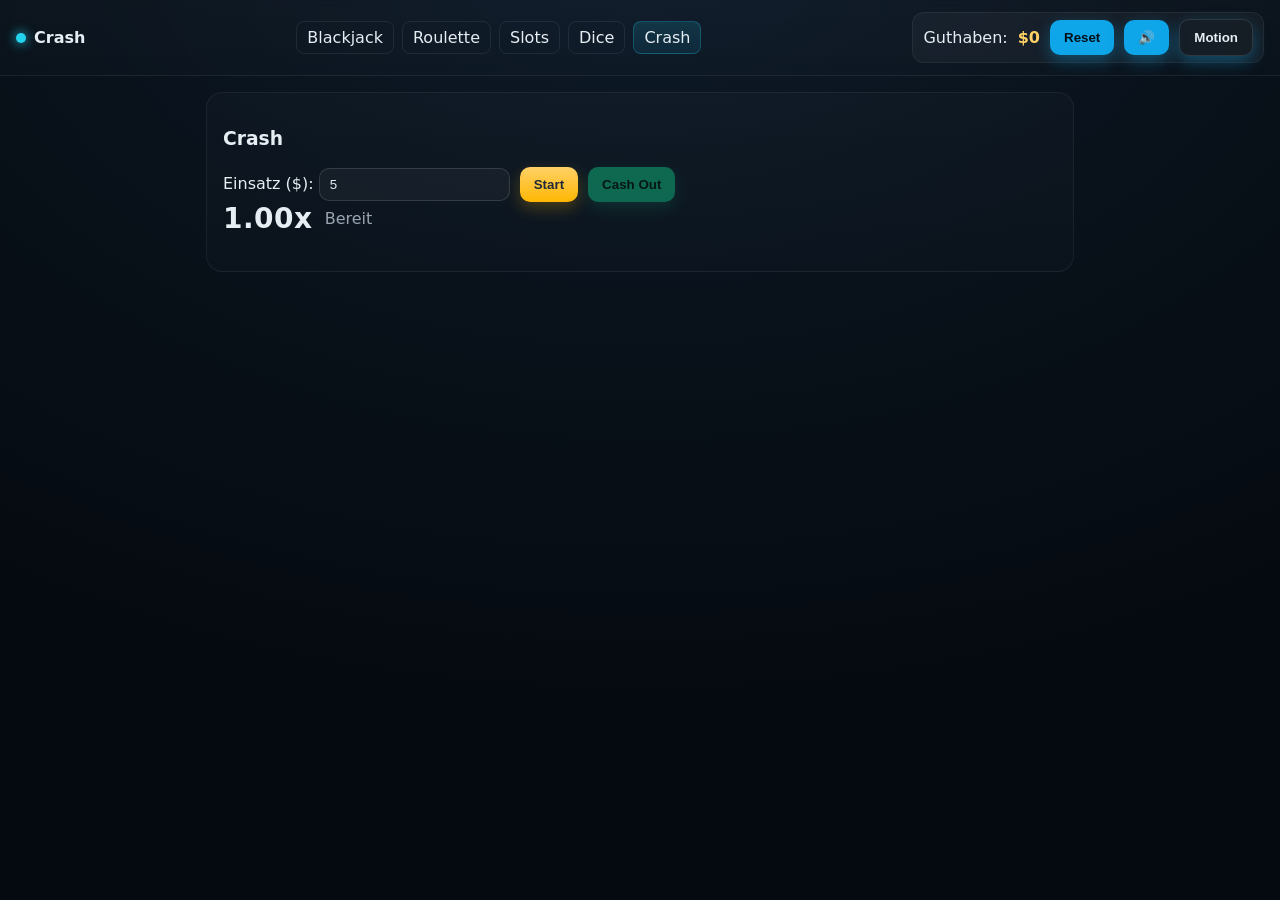
==== crash.html @ 4c7a9170 "Add Roulette and Slots game pages with functionality and styling - Created roulette.html with game l" ====
<!DOCTYPE html>
<html lang="de">
  <head>
    <meta charset="UTF-8" />
    <meta name="viewport" content="width=device-width, initial-scale=1.0" />
    <title>Crash</title>
    <style>
      :root { --bg:#0a0f12; --panel:#0e1520; --muted:#9aa4b2; --text:#e6edf3; --accent:#22d3ee; --accent-2:#0ea5e9; --danger:#ef4444; --ok:#10b981; --gold:#ffd166; }
      *{box-sizing:border-box}
      html, body { height: 100%; }
      body { margin:0; font-family: system-ui, -apple-system, Segoe UI, Roboto, Arial, sans-serif; background: radial-gradient(1200px 800px at 50% -10%, #0e1b2a, #081018 60%, #050a10 100%); color: var(--text); }
      body.reduce-motion * { animation: none !important; transition: none !important; }

      .topbar { display:flex; align-items:center; gap:12px; justify-content:space-between; padding:12px 16px; border-bottom:1px solid rgba(255,255,255,.06); background: linear-gradient(180deg, rgba(255,255,255,.02), rgba(255,255,255,.01)); position: sticky; top: 0; backdrop-filter: blur(6px); }
      .brand { font-weight:800; display:flex; align-items:center; gap:8px }
      .brand .dot{ width:10px; height:10px; border-radius:50%; background: var(--accent); box-shadow: 0 0 12px var(--accent) }
      .nav { display:flex; gap:8px; flex-wrap:wrap; align-items:center; }
      .nav a { color: var(--text); text-decoration:none; padding:6px 10px; border-radius:8px; border:1px solid rgba(255,255,255,.08); }
      .nav a:hover { background: rgba(255,255,255,.06); }
      .nav a.active { background: linear-gradient(180deg, rgba(34,211,238,.15), rgba(14,165,233,.1)); border-color: rgba(34,211,238,.25); }
      .balance { display:flex; align-items:center; gap:10px; background: rgba(255,255,255,0.04); border:1px solid rgba(255,255,255,0.06); padding:6px 10px; border-radius:12px; }
      .balance .amount { color: var(--gold); font-weight:800; }

      main { padding: 16px; display:grid; gap:16px; position: relative; max-width: 900px; margin: 0 auto; }
      .panel { background: linear-gradient(180deg, rgba(255,255,255,0.02), rgba(255,255,255,0.01)); border:1px solid rgba(255,255,255,0.06); border-radius: 16px; padding: 16px; }
      .controls { display:flex; gap: 10px; flex-wrap:wrap; align-items:center }
      .input { background: rgba(255,255,255,0.04); border:1px solid rgba(255,255,255,0.12); color: var(--text); padding:8px 10px; border-radius:10px }
      .btn { background: var(--accent-2); color:#001018; border: none; padding: 10px 14px; border-radius:10px; font-weight:700; cursor:pointer; box-shadow: 0 6px 16px rgba(14,165,233,.35) }
      .btn:hover { filter: brightness(1.06) }
      .btn:disabled { opacity:.5; cursor:not-allowed }
      .btn.gold { background: linear-gradient(180deg, #ffd166, #ffb703); color: #1f2937; box-shadow: 0 6px 16px rgba(255,183,3,.25) }
      .btn.ok { background: var(--ok); color: #00150d; box-shadow: 0 6px 16px rgba(16,185,129,.3) }
      .btn.ghost { background: transparent; border: 1px solid rgba(255,255,255,.12); color: var(--text); }
      .muted { color: var(--muted); }
      .msg { min-height:20px; font-weight:700 }
      .badge { padding:2px 8px; border-radius:999px; background: rgba(255,255,255,0.08); font-size:12px }

      .crash { display:flex; align-items:center; gap:12px; }
      .crash .mult { font-size: 28px; font-weight: 900; letter-spacing: .5px }
      .crash .live { color: var(--accent); }
      .crash .busted { color: var(--danger); }
      @keyframes pulse { 0%,100%{ transform: scale(1); } 50%{ transform: scale(1.06); } }
      .crash.live .mult { animation: pulse 800ms ease-in-out infinite; }

      /* balance flash */
      .amount.flash-up { animation: amtUp 750ms ease-out; }
      .amount.flash-down { animation: amtDown 750ms ease-out; }
      @keyframes amtUp { 0%{ color:#fff } 20%{ color:#10b981; transform: scale(1.08) } 100%{ color: var(--gold); transform: scale(1) } }
      @keyframes amtDown { 0%{ color:#fff } 20%{ color:#ef4444; transform: scale(0.96) } 100%{ color: var(--gold); transform: scale(1) } }

      #fx-canvas{ position:absolute; inset:0; pointer-events:none }
    </style>
  </head>
  <body>
    <header class="topbar">
      <div class="brand"><span class="dot"></span> <span>Crash</span></div>
      <nav class="nav">
        <a href="index.html">Blackjack</a>
        <a href="roulette.html">Roulette</a>
        <a href="slots.html">Slots</a>
        <a href="dice.html">Dice</a>
        <a href="crash.html" class="active">Crash</a>
      </nav>
      <div class="balance">
        <span>Guthaben:</span>
        <span class="amount" id="bankroll">$1,000</span>
        <button class="btn" id="reset-bank">Reset</button>
        <button class="btn" id="mute-toggle" aria-pressed="false" title="Ton an/aus">🔊</button>
        <button class="btn ghost" id="motion-toggle" title="Animationen reduzieren">Motion</button>
      </div>
    </header>
    <main>
      <section class="panel" id="game-crash">
        <h3>Crash</h3>
        <div class="controls">
          <label>Einsatz ($): <input type="number" id="cr-bet" class="input" value="5" min="1" step="1"/></label>
          <button class="btn gold" id="cr-start">Start</button>
          <button class="btn ok" id="cr-cash" disabled>Cash Out</button>
        </div>
        <div class="crash">
          <div class="mult" id="cr-mult">1.00x</div>
          <div class="muted" id="cr-status">Bereit</div>
        </div>
        <div class="msg" id="cr-msg"></div>
      </section>
      <canvas id="fx-canvas"></canvas>
    </main>
    <script>
      'use strict';
      const $=(s)=>document.querySelector(s); const $$=(s)=>Array.from(document.querySelectorAll(s)); const fmt=(n)=>`$${Number(n).toLocaleString()}`;
      const BANK_KEY='casino_bankroll_v1'; const START_BANK=1000; let bankroll=loadBank(); const bankrollEl=$('#bankroll');
      function loadBank(){ try{ const n=Number(localStorage.getItem(BANK_KEY)); if(Number.isFinite(n)&&n>=0) return Math.floor(n);}catch{} return START_BANK; }
      function saveBank(){ try{ localStorage.setItem(BANK_KEY, String(bankroll)); }catch{} }
      function credit(delta){ bankroll=Math.max(0, bankroll+delta); bankrollEl.textContent=fmt(bankroll); bankrollEl.classList.remove('flash-up','flash-down'); void bankrollEl.offsetWidth; bankrollEl.classList.add(delta>=0?'flash-up':'flash-down'); saveBank(); }
      credit(0);
      $('#reset-bank').addEventListener('click', ()=>{ bankroll=START_BANK; credit(0); Sound.play('click'); });
      $('#motion-toggle').addEventListener('click', ()=>{ document.body.classList.toggle('reduce-motion'); });

      const MUTE_KEY='casino_mute_v1'; const MuteBtn=$('#mute-toggle');
      const Sound=(()=>{ let ctx=null; let muted=(function(){ try{ return localStorage.getItem(MUTE_KEY)==='1'; }catch{} return false; })(); function saveMute(){ try{ localStorage.setItem(MUTE_KEY, muted?'1':'0'); }catch{} } function ensure(){ if(!ctx){ const AC=window.AudioContext||window.webkitAudioContext; try{ ctx=new AC(); }catch{} } } function envGain(g){ const gain=ctx.createGain(); gain.gain.value=g; gain.connect(ctx.destination); return gain; } function tone(f=440,d=0.12,t='sine',v=0.05){ if(muted||!ctx) return; const o=ctx.createOscillator(); const g=envGain(v); o.type=t; o.frequency.value=f; o.connect(g); const tt=ctx.currentTime; o.start(tt); o.stop(tt+d); } function click(){ tone(660,0.06,'square',0.03) } function win(){ tone(880,0.1,'sine',0.06); setTimeout(()=>tone(1320,0.12,'sine',0.06),90)} function lose(){ tone(220,0.18,'sawtooth',0.05) } function cash(){ tone(740,0.08,'square',0.05); setTimeout(()=>tone(990,0.1,'square',0.05),80); } function update(){ MuteBtn.setAttribute('aria-pressed', muted?'true':'false'); MuteBtn.textContent = muted?'🔇':'🔊'; } update(); return { toggle(){ ensure(); muted=!muted; saveMute(); update(); }, play(n){ ensure(); if(muted) return; if(n==='click') click(); else if(n==='win') win(); else if(n==='lose') lose(); else if(n==='cash') cash(); } }; })();
      MuteBtn.addEventListener('click', ()=>Sound.toggle());

      const fxCanvas=$('#fx-canvas');
      const FX=(()=>{ const ctx=fxCanvas.getContext('2d'); let ps=[]; let running=false; let raf=0; function resize(){ const r=fxCanvas.getBoundingClientRect(); fxCanvas.width=Math.floor(r.width*devicePixelRatio); fxCanvas.height=Math.floor(r.height*devicePixelRatio);} window.addEventListener('resize',resize); resize(); function randColor(){ const cs=['#22d3ee','#0ea5e9','#10b981','#f59e0b','#ef4444','#eab308','#a78bfa','#f472b6']; return cs[Math.floor(Math.random()*cs.length)]; } function spawn(n=120){ const w=fxCanvas.width,h=fxCanvas.height; for(let i=0;i<n;i++){ ps.push({ x:w/2+(Math.random()*w/3-w/6), y:-20*devicePixelRatio, vx:(Math.random()-0.5)*3*devicePixelRatio, vy:(2+Math.random()*2)*devicePixelRatio, g:0.08*devicePixelRatio, s:(2+Math.random()*3)*devicePixelRatio, c:randColor(), a:1, rot:Math.random()*Math.PI, vr:(Math.random()-0.5)*0.2 }); } } function step(){ if(!running) return; const w=fxCanvas.width,h=fxCanvas.height; ctx.clearRect(0,0,w,h); ps.forEach(p=>{ p.vy+=p.g; p.x+=p.vx; p.y+=p.vy; p.rot+=p.vr; p.a=Math.max(0,p.a-0.005); ctx.save(); ctx.globalAlpha=p.a; ctx.translate(p.x,p.y); ctx.rotate(p.rot); ctx.fillStyle=p.c; ctx.fillRect(-p.s,-p.s/2,p.s*2,p.s); ctx.restore(); }); ps=ps.filter(p=>p.y<h+40&&p.a>0.01); if(ps.length===0){ running=false; cancelAnimationFrame(raf); return; } raf=requestAnimationFrame(step);} function burst(intensity=1){ resize(); spawn(Math.floor(120*intensity)); if(!running){ running=true; step(); } } return { burst }; })();

      // Crash logic
      const betIn=$('#cr-bet'); const startBtn=$('#cr-start'); const cashBtn=$('#cr-cash'); const multEl=$('#cr-mult'); const statusEl=$('#cr-status'); const msg=$('#cr-msg');
      let timer=null; let mult=1.0; let target=0; let active=false; let cashed=false; let bet=0;
      function randomCrash(){ const r=Math.random(); return Math.max(1.01, Math.pow(1/(1-r), 0.35)); }
      function reset(){ if(timer){ clearInterval(timer); timer=null; } mult=1.0; target=0; active=false; cashed=false; startBtn.disabled=false; cashBtn.disabled=true; multEl.textContent='1.00x'; statusEl.textContent='Bereit'; statusEl.className='muted'; }
      reset();
      startBtn.addEventListener('click', ()=>{
        bet = Math.max(1, Math.floor(Number(betIn.value)||0)); if(bet>bankroll){ msg.textContent='Zu wenig Guthaben.'; return; }
        credit(-bet); Sound.play('click'); target=randomCrash(); active=true; cashed=false; startBtn.disabled=true; cashBtn.disabled=false; msg.textContent=''; statusEl.textContent='LIVE'; statusEl.className='crash live';
        timer=setInterval(()=>{
          mult = +(mult*1.02).toFixed(2); multEl.textContent=mult.toFixed(2)+'x';
          if(mult>=target){ clearInterval(timer); timer=null; active=false; cashBtn.disabled=true; statusEl.textContent='BUST'; statusEl.className='crash busted'; if(!cashed){ msg.textContent='Bust – Verlust.'; Sound.play('lose'); } }
        }, 120);
      });
      cashBtn.addEventListener('click', ()=>{ if(!active||cashed) return; cashed=true; const payout=Math.floor(bet*mult); credit(payout); msg.textContent='Cash Out '+fmt(payout-bet)+' ('+mult.toFixed(2)+'x)'; Sound.play('cash'); if(mult>=5 || (payout-bet)>=100) FX.burst(1.1); reset(); });
    </script>
  </body>
</html>
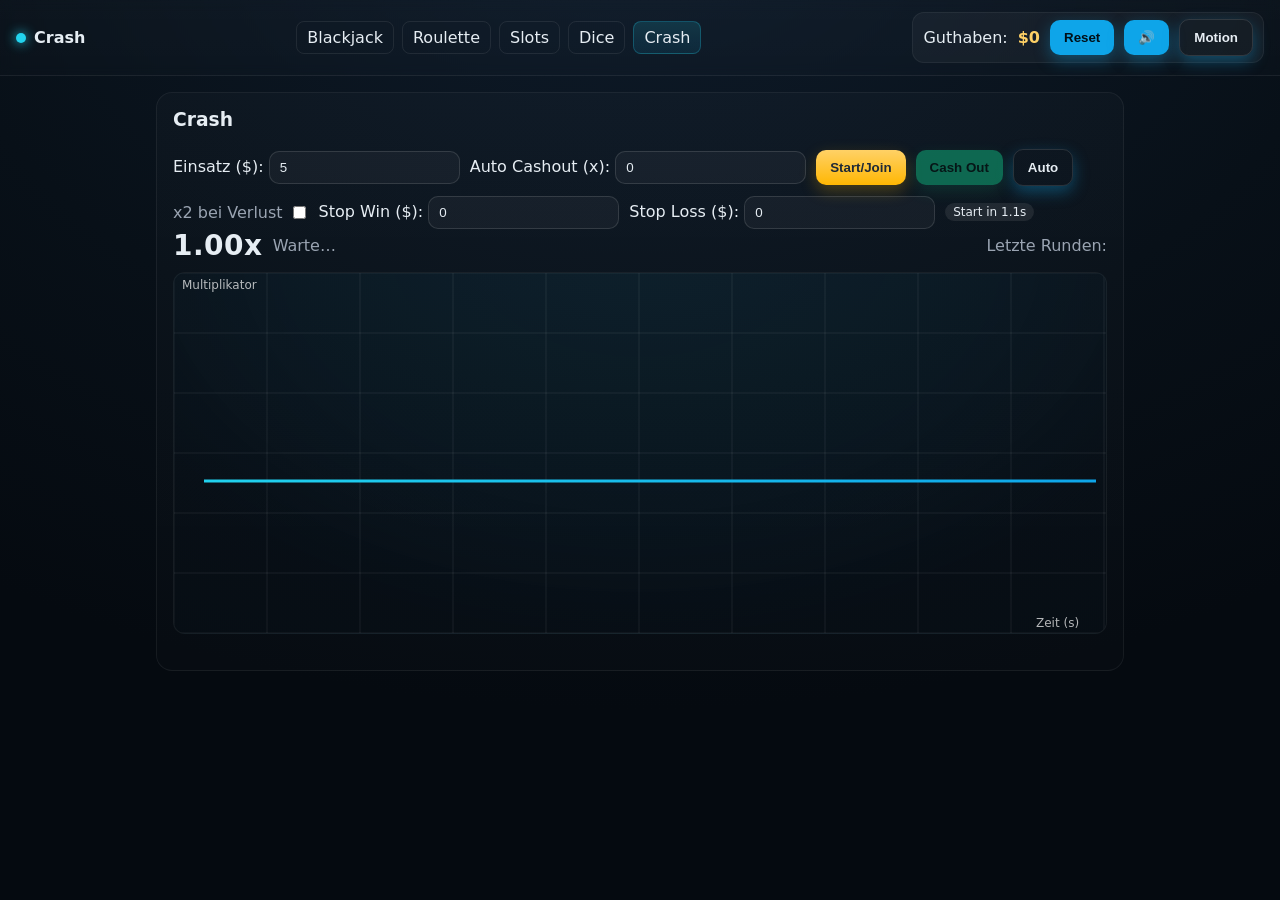
==== commit f6f554e5: "Refactor bankroll management across multiple game files to unify localStorage handling and improve s" ====
--- a/crash.html
+++ b/crash.html
@@ -21,7 +21,7 @@
       .balance { display:flex; align-items:center; gap:10px; background: rgba(255,255,255,0.04); border:1px solid rgba(255,255,255,0.06); padding:6px 10px; border-radius:12px; }
       .balance .amount { color: var(--gold); font-weight:800; }
 
-      main { padding: 16px; display:grid; gap:16px; position: relative; max-width: 900px; margin: 0 auto; }
+  main { padding: 16px; display:grid; gap:16px; position: relative; max-width: 1000px; margin: 0 auto; }
       .panel { background: linear-gradient(180deg, rgba(255,255,255,0.02), rgba(255,255,255,0.01)); border:1px solid rgba(255,255,255,0.06); border-radius: 16px; padding: 16px; }
       .controls { display:flex; gap: 10px; flex-wrap:wrap; align-items:center }
       .input { background: rgba(255,255,255,0.04); border:1px solid rgba(255,255,255,0.12); color: var(--text); padding:8px 10px; border-radius:10px }
@@ -35,7 +35,7 @@
       .msg { min-height:20px; font-weight:700 }
       .badge { padding:2px 8px; border-radius:999px; background: rgba(255,255,255,0.08); font-size:12px }
 
-      .crash { display:flex; align-items:center; gap:12px; }
+  .crash { display:flex; align-items:center; gap:12px; justify-content:space-between; }
       .crash .mult { font-size: 28px; font-weight: 900; letter-spacing: .5px }
       .crash .live { color: var(--accent); }
       .crash .busted { color: var(--danger); }
@@ -48,7 +48,14 @@
       @keyframes amtUp { 0%{ color:#fff } 20%{ color:#10b981; transform: scale(1.08) } 100%{ color: var(--gold); transform: scale(1) } }
       @keyframes amtDown { 0%{ color:#fff } 20%{ color:#ef4444; transform: scale(0.96) } 100%{ color: var(--gold); transform: scale(1) } }
 
-      #fx-canvas{ position:absolute; inset:0; pointer-events:none }
+  .chart-wrap { position: relative; border:1px solid rgba(255,255,255,.06); border-radius:12px; overflow:hidden; background: radial-gradient(600px 400px at 50% -10%, rgba(34,211,238,.06), rgba(14,165,233,.04) 60%, rgba(8,16,24,.45)); }
+  #cr-chart{ width:100%; height:360px; display:block; }
+  .last-results { display:flex; gap:6px; flex-wrap:wrap; margin-top:10px }
+  .pill { padding:4px 8px; border-radius:999px; font-weight:700; font-size:12px; border:1px solid rgba(255,255,255,.12) }
+  .pill.g { background: rgba(16,185,129,.12); color:#34d399; border-color: rgba(16,185,129,.35) }
+  .pill.y { background: rgba(245,158,11,.12); color:#f59e0b; border-color: rgba(245,158,11,.35) }
+  .pill.r { background: rgba(239,68,68,.12); color:#ef4444; border-color: rgba(239,68,68,.35) }
+  #fx-canvas{ position:absolute; inset:0; pointer-events:none; z-index: 3 }
     </style>
   </head>
   <body>
@@ -71,16 +78,27 @@
     </header>
     <main>
       <section class="panel" id="game-crash">
-        <h3>Crash</h3>
+        <h3 style="margin-top:0">Crash</h3>
         <div class="controls">
           <label>Einsatz ($): <input type="number" id="cr-bet" class="input" value="5" min="1" step="1"/></label>
-          <button class="btn gold" id="cr-start">Start</button>
+          <label>Auto Cashout (x): <input type="number" id="cr-auto" class="input" value="0" min="0" step="0.01"/></label>
+          <button class="btn gold" id="cr-start">Start/Join</button>
           <button class="btn ok" id="cr-cash" disabled>Cash Out</button>
+          <button class="btn ghost" id="cr-auto-toggle" aria-pressed="false">Auto</button>
+          <label class="muted" style="display:flex; align-items:center; gap:6px">x2 bei Verlust <input type="checkbox" id="cr-marti"/></label>
+          <label>Stop Win ($): <input type="number" id="cr-stop-win" class="input" value="0" min="0" step="1"/></label>
+          <label>Stop Loss ($): <input type="number" id="cr-stop-loss" class="input" value="0" min="0" step="1"/></label>
+          <span class="badge" id="cr-count">Warte…</span>
         </div>
         <div class="crash">
-          <div class="mult" id="cr-mult">1.00x</div>
-          <div class="muted" id="cr-status">Bereit</div>
+          <div style="display:flex; align-items:center; gap:10px">
+            <div class="mult" id="cr-mult">1.00x</div>
+            <div class="muted" id="cr-status">Bereit</div>
+          </div>
+          <div class="muted">Letzte Runden:</div>
         </div>
+        <div class="last-results" id="cr-last"></div>
+        <div class="chart-wrap"><canvas id="cr-chart"></canvas></div>
         <div class="msg" id="cr-msg"></div>
       </section>
       <canvas id="fx-canvas"></canvas>
@@ -88,10 +106,15 @@
     <script>
       'use strict';
       const $=(s)=>document.querySelector(s); const $$=(s)=>Array.from(document.querySelectorAll(s)); const fmt=(n)=>`$${Number(n).toLocaleString()}`;
-      const BANK_KEY='casino_bankroll_v1'; const START_BANK=1000; let bankroll=loadBank(); const bankrollEl=$('#bankroll');
-      function loadBank(){ try{ const n=Number(localStorage.getItem(BANK_KEY)); if(Number.isFinite(n)&&n>=0) return Math.floor(n);}catch{} return START_BANK; }
-      function saveBank(){ try{ localStorage.setItem(BANK_KEY, String(bankroll)); }catch{} }
-      function credit(delta){ bankroll=Math.max(0, bankroll+delta); bankrollEl.textContent=fmt(bankroll); bankrollEl.classList.remove('flash-up','flash-down'); void bankrollEl.offsetWidth; bankrollEl.classList.add(delta>=0?'flash-up':'flash-down'); saveBank(); }
+  const BANK_KEY='casino_bankroll_v1'; const START_BANK=1000; let bankroll=loadBank(); const bankrollEl=$('#bankroll');
+  const BUS = ('BroadcastChannel' in window) ? new BroadcastChannel('casino_bankroll_bus') : null;
+  function loadBank(){ try{ const n=Number(localStorage.getItem(BANK_KEY)); if(Number.isFinite(n)&&n>=0) return Math.floor(n);}catch{} return START_BANK; }
+  function saveBank(){ try{ localStorage.setItem(BANK_KEY, String(bankroll)); }catch{} }
+  function updateBankEl(){ bankrollEl.textContent=fmt(bankroll); }
+  function broadcastBank(){ try{ BUS && BUS.postMessage({t:'bank', v:bankroll}); }catch{} }
+  function credit(delta){ bankroll=Math.max(0, bankroll+delta); updateBankEl(); bankrollEl.classList.remove('flash-up','flash-down'); void bankrollEl.offsetWidth; bankrollEl.classList.add(delta>=0?'flash-up':'flash-down'); saveBank(); broadcastBank(); }
+  window.addEventListener('storage', (e)=>{ if(e.key===BANK_KEY){ const n=Number(e.newValue||''); if(Number.isFinite(n)){ bankroll = Math.max(0, Math.floor(n)); updateBankEl(); } } });
+  if(BUS){ BUS.addEventListener('message', (ev)=>{ const d=ev.data; if(d && d.t==='bank'){ const n=Number(d.v); if(Number.isFinite(n) && n!==bankroll){ bankroll = Math.max(0, Math.floor(n)); updateBankEl(); } } }); }
       credit(0);
       $('#reset-bank').addEventListener('click', ()=>{ bankroll=START_BANK; credit(0); Sound.play('click'); });
       $('#motion-toggle').addEventListener('click', ()=>{ document.body.classList.toggle('reduce-motion'); });
@@ -100,24 +123,169 @@
       const Sound=(()=>{ let ctx=null; let muted=(function(){ try{ return localStorage.getItem(MUTE_KEY)==='1'; }catch{} return false; })(); function saveMute(){ try{ localStorage.setItem(MUTE_KEY, muted?'1':'0'); }catch{} } function ensure(){ if(!ctx){ const AC=window.AudioContext||window.webkitAudioContext; try{ ctx=new AC(); }catch{} } } function envGain(g){ const gain=ctx.createGain(); gain.gain.value=g; gain.connect(ctx.destination); return gain; } function tone(f=440,d=0.12,t='sine',v=0.05){ if(muted||!ctx) return; const o=ctx.createOscillator(); const g=envGain(v); o.type=t; o.frequency.value=f; o.connect(g); const tt=ctx.currentTime; o.start(tt); o.stop(tt+d); } function click(){ tone(660,0.06,'square',0.03) } function win(){ tone(880,0.1,'sine',0.06); setTimeout(()=>tone(1320,0.12,'sine',0.06),90)} function lose(){ tone(220,0.18,'sawtooth',0.05) } function cash(){ tone(740,0.08,'square',0.05); setTimeout(()=>tone(990,0.1,'square',0.05),80); } function update(){ MuteBtn.setAttribute('aria-pressed', muted?'true':'false'); MuteBtn.textContent = muted?'🔇':'🔊'; } update(); return { toggle(){ ensure(); muted=!muted; saveMute(); update(); }, play(n){ ensure(); if(muted) return; if(n==='click') click(); else if(n==='win') win(); else if(n==='lose') lose(); else if(n==='cash') cash(); } }; })();
       MuteBtn.addEventListener('click', ()=>Sound.toggle());
 
-      const fxCanvas=$('#fx-canvas');
-      const FX=(()=>{ const ctx=fxCanvas.getContext('2d'); let ps=[]; let running=false; let raf=0; function resize(){ const r=fxCanvas.getBoundingClientRect(); fxCanvas.width=Math.floor(r.width*devicePixelRatio); fxCanvas.height=Math.floor(r.height*devicePixelRatio);} window.addEventListener('resize',resize); resize(); function randColor(){ const cs=['#22d3ee','#0ea5e9','#10b981','#f59e0b','#ef4444','#eab308','#a78bfa','#f472b6']; return cs[Math.floor(Math.random()*cs.length)]; } function spawn(n=120){ const w=fxCanvas.width,h=fxCanvas.height; for(let i=0;i<n;i++){ ps.push({ x:w/2+(Math.random()*w/3-w/6), y:-20*devicePixelRatio, vx:(Math.random()-0.5)*3*devicePixelRatio, vy:(2+Math.random()*2)*devicePixelRatio, g:0.08*devicePixelRatio, s:(2+Math.random()*3)*devicePixelRatio, c:randColor(), a:1, rot:Math.random()*Math.PI, vr:(Math.random()-0.5)*0.2 }); } } function step(){ if(!running) return; const w=fxCanvas.width,h=fxCanvas.height; ctx.clearRect(0,0,w,h); ps.forEach(p=>{ p.vy+=p.g; p.x+=p.vx; p.y+=p.vy; p.rot+=p.vr; p.a=Math.max(0,p.a-0.005); ctx.save(); ctx.globalAlpha=p.a; ctx.translate(p.x,p.y); ctx.rotate(p.rot); ctx.fillStyle=p.c; ctx.fillRect(-p.s,-p.s/2,p.s*2,p.s); ctx.restore(); }); ps=ps.filter(p=>p.y<h+40&&p.a>0.01); if(ps.length===0){ running=false; cancelAnimationFrame(raf); return; } raf=requestAnimationFrame(step);} function burst(intensity=1){ resize(); spawn(Math.floor(120*intensity)); if(!running){ running=true; step(); } } return { burst }; })();
-
-      // Crash logic
-      const betIn=$('#cr-bet'); const startBtn=$('#cr-start'); const cashBtn=$('#cr-cash'); const multEl=$('#cr-mult'); const statusEl=$('#cr-status'); const msg=$('#cr-msg');
-      let timer=null; let mult=1.0; let target=0; let active=false; let cashed=false; let bet=0;
-      function randomCrash(){ const r=Math.random(); return Math.max(1.01, Math.pow(1/(1-r), 0.35)); }
-      function reset(){ if(timer){ clearInterval(timer); timer=null; } mult=1.0; target=0; active=false; cashed=false; startBtn.disabled=false; cashBtn.disabled=true; multEl.textContent='1.00x'; statusEl.textContent='Bereit'; statusEl.className='muted'; }
-      reset();
-      startBtn.addEventListener('click', ()=>{
-        bet = Math.max(1, Math.floor(Number(betIn.value)||0)); if(bet>bankroll){ msg.textContent='Zu wenig Guthaben.'; return; }
-        credit(-bet); Sound.play('click'); target=randomCrash(); active=true; cashed=false; startBtn.disabled=true; cashBtn.disabled=false; msg.textContent=''; statusEl.textContent='LIVE'; statusEl.className='crash live';
-        timer=setInterval(()=>{
-          mult = +(mult*1.02).toFixed(2); multEl.textContent=mult.toFixed(2)+'x';
-          if(mult>=target){ clearInterval(timer); timer=null; active=false; cashBtn.disabled=true; statusEl.textContent='BUST'; statusEl.className='crash busted'; if(!cashed){ msg.textContent='Bust – Verlust.'; Sound.play('lose'); } }
-        }, 120);
+  const fxCanvas=$('#fx-canvas');
+  const FX=(()=>{ const ctx=fxCanvas.getContext('2d'); let ps=[]; let running=false; let raf=0; function resize(){ const r=fxCanvas.getBoundingClientRect(); const dpr=Math.max(1, window.devicePixelRatio||1); fxCanvas.width=Math.floor(r.width*dpr); fxCanvas.height=Math.floor(r.height*dpr);} window.addEventListener('resize',resize); resize(); function randColor(){ const cs=['#22d3ee','#0ea5e9','#10b981','#f59e0b','#ef4444','#eab308','#a78bfa','#f472b6']; return cs[Math.floor(Math.random()*cs.length)]; } function spawn(n=120){ const w=fxCanvas.width,h=fxCanvas.height; const dpr=Math.max(1, window.devicePixelRatio||1); for(let i=0;i<n;i++){ ps.push({ x:w/2+(Math.random()*w/3-w/6), y:h*0.25, vx:(Math.random()-0.5)*3*dpr, vy:(-2-Math.random()*2)*dpr, g:0.08*dpr, s:(2+Math.random()*3)*dpr, c:randColor(), a:1, rot:Math.random()*Math.PI, vr:(Math.random()-0.5)*0.2 }); } } function step(){ if(!running) return; const w=fxCanvas.width,h=fxCanvas.height; ctx.clearRect(0,0,w,h); ps.forEach(p=>{ p.vy+=p.g; p.x+=p.vx; p.y+=p.vy; p.rot+=p.vr; p.a=Math.max(0,p.a-0.006); ctx.save(); ctx.globalAlpha=p.a; ctx.translate(p.x,p.y); ctx.rotate(p.rot); ctx.fillStyle=p.c; ctx.fillRect(-p.s,-p.s/2,p.s*2,p.s); ctx.restore(); }); ps=ps.filter(p=>p.y<h+40&&p.a>0.02); if(ps.length===0){ running=false; cancelAnimationFrame(raf); return; } raf=requestAnimationFrame(step);} function burst(intensity=1){ resize(); spawn(Math.floor(150*intensity)); if(!running){ running=true; step(); } } return { burst }; })();
+
+      // Crash logic – Runden, Chart, Auto Cashout
+  const betIn=$('#cr-bet'); const autoIn=$('#cr-auto'); const startBtn=$('#cr-start'); const cashBtn=$('#cr-cash');
+  const autoToggle=$('#cr-auto-toggle'); const martiCb=$('#cr-marti'); const stopWinIn=$('#cr-stop-win'); const stopLossIn=$('#cr-stop-loss');
+      const multEl=$('#cr-mult'); const statusEl=$('#cr-status'); const msg=$('#cr-msg'); const lastEl=$('#cr-last'); const countEl=$('#cr-count');
+      const chartCanvas=$('#cr-chart'); const chartCtx=chartCanvas.getContext('2d');
+
+  let phase='betting'; // 'betting' | 'live' | 'bust'
+      let mult=1.0; let target=0; let cashed=false; let joined=false; let bet=0; let autoX=0;
+      let startTime=0; let rate=0.22; let raf=0; let rounds=[]; // last results
+  let countdownMs=3000; let countdownStart=performance.now();
+  // Auto mode controls
+  let autoMode=false; let autoBaseBet=5; let lastOutcome=null; let lastBetValue=0; let sessionStartBank=bankroll; let sessionProfit=0;
+
+      // Gewinnchancen-Tuning: spätere Busts, höhere Mindest-Multiplikatoren
+      const RTP_TUNE = { minX: 1.20, tailExp: 0.38, biasK: 1.3 };
+      function randomCrash(){
+        // bias r zu größeren Werten (spätere Busts): r = u^(1/k) mit k>1
+        const u = Math.random();
+        const r = Math.pow(u, 1 / RTP_TUNE.biasK);
+        const raw = Math.pow(1/(1 - r), RTP_TUNE.tailExp);
+        return Math.max(RTP_TUNE.minX, raw);
+      }
+
+      function dprResize() {
+        const dpr=Math.max(1, window.devicePixelRatio||1);
+        const rect=chartCanvas.getBoundingClientRect();
+        chartCanvas.width = Math.floor(rect.width*dpr);
+        chartCanvas.height = Math.floor(rect.height*dpr);
+        chartCtx.setTransform(dpr,0,0,dpr,0,0); // work in CSS pixels
+      }
+      window.addEventListener('resize', dprResize);
+      dprResize();
+
+      function drawChart(now){
+        const w=chartCanvas.clientWidth, h=chartCanvas.clientHeight;
+        // bg
+        chartCtx.clearRect(0,0,w,h);
+        // grid
+        chartCtx.strokeStyle='rgba(255,255,255,.08)'; chartCtx.lineWidth=1;
+        chartCtx.beginPath(); for(let x=0;x<=w;x+=Math.round(w/10)) { chartCtx.moveTo(x,0); chartCtx.lineTo(x,h);} for(let y=0;y<=h;y+=Math.round(h/6)){ chartCtx.moveTo(0,y); chartCtx.lineTo(w,y);} chartCtx.stroke();
+        // multiplier curve mapping: x = time, y = multiplier
+        const elapsed = phase==='live' ? (now - startTime)/1000 : (phase==='bust' ? (Math.log(target)/rate) : 0);
+        const xMax = Math.max(6, elapsed+0.5);
+        // y scale so that target (or current) fits nicely
+        const yMax = Math.max(2.5, (phase==='live'?mult:target) + 0.5);
+        function toX(t){ return (t/xMax) * (w-40) + 30; }
+        function toY(m){ const v = Math.min(m, yMax); return h - (v/yMax) * (h-30) - 20; }
+        // curve
+        const grad = chartCtx.createLinearGradient(0,0,w,0); grad.addColorStop(0,'#22d3ee'); grad.addColorStop(1,'#0ea5e9');
+        chartCtx.strokeStyle=grad; chartCtx.lineWidth=3; chartCtx.beginPath();
+        const steps = Math.max(40, Math.floor(xMax*60));
+        for(let i=0;i<=steps;i++){
+          const t = (i/steps)*xMax;
+          const m = Math.exp(rate*Math.min(t, elapsed));
+          const x = toX(t), y = toY(m);
+          if(i===0) chartCtx.moveTo(x,y); else chartCtx.lineTo(x,y);
+        }
+        chartCtx.stroke();
+        // plane marker
+        if(phase!=='betting'){
+          const x = toX(elapsed); const y = toY(mult);
+          chartCtx.save(); chartCtx.translate(x,y); chartCtx.font='18px system-ui,Segoe UI'; chartCtx.fillStyle='#e6edf3'; chartCtx.fillText('✈️', -8, 6); chartCtx.restore();
+        }
+        // axes labels
+        chartCtx.fillStyle='rgba(255,255,255,.7)'; chartCtx.font='12px system-ui,Segoe UI';
+        chartCtx.fillText('Zeit (s)', w-70, h-6);
+        chartCtx.save(); chartCtx.translate(8,16); chartCtx.fillText('Multiplikator', 0,0); chartCtx.restore();
+      }
+
+      function updateLast(){
+        lastEl.innerHTML='';
+        rounds.slice(-12).reverse().forEach(v=>{
+          const pill=document.createElement('span'); pill.className='pill';
+          if(v>=10) pill.classList.add('y'); else if(v>=2) pill.classList.add('g'); else pill.classList.add('r');
+          pill.textContent = v.toFixed(2)+'x'; lastEl.appendChild(pill);
+        });
+      }
+
+      function setPhase(p){ phase=p; if(p==='betting'){ statusEl.textContent='Warte…'; statusEl.className='muted'; mult=1.0; multEl.textContent='1.00x'; } if(p==='live'){ statusEl.textContent='LIVE'; statusEl.className='crash live'; } if(p==='bust'){ statusEl.textContent='BUST'; statusEl.className='crash busted'; }}
+
+      function startRound(){
+        // new target, reset visuals
+        target = randomCrash(); cashed=false; joined=false; bet=0; autoX=0; setPhase('betting');
+        countdownMs = 3000; countdownStart = performance.now(); countEl.textContent = 'Start in 3.0s';
+        startBtn.disabled=false; cashBtn.disabled=true; msg.textContent='';
+        // Auto-join if enabled
+        if(autoMode){
+          // figure next bet
+          let nextBet = autoBaseBet;
+          if(lastOutcome==='loss' && martiCb.checked){ nextBet = Math.max(1, Math.floor(lastBetValue*2)); }
+          if(nextBet>bankroll){ msg.textContent='Auto aus – zu wenig Guthaben.'; autoMode=false; autoToggle.setAttribute('aria-pressed','false'); return; }
+          betIn.value = String(nextBet);
+          // autoX remains from input
+          setTimeout(()=>{ tryJoin(); } , 50);
+        }
+      }
+
+      function beginLive(){
+        setPhase('live'); startTime = performance.now(); rate = 0.22; // growth speed
+        cashBtn.disabled = !joined; // nur Cash wenn eingestiegen
+      }
+
+      function endBust(){
+        setPhase('bust'); rounds.push(target); updateLast();
+        if(joined && !cashed){ msg.textContent='Bust – Verlust.'; Sound.play('lose'); lastOutcome='loss'; lastBetValue=bet; sessionProfit = bankroll - sessionStartBank; checkAutoStops(); }
+        startBtn.disabled=true; cashBtn.disabled=true; // kurze Pause, dann neue Runde
+        setTimeout(startRound, 2200);
+      }
+
+      function loop(now){
+        // chart draw
+        drawChart(now);
+        // state updates
+        if(phase==='betting'){
+          const elapsed = now - countdownStart; const left = Math.max(0, countdownMs - elapsed);
+          countEl.textContent = `Start in ${(left/1000).toFixed(1)}s`;
+          if(left<=0){ beginLive(); }
+        } else if(phase==='live'){
+          const t = (now - startTime)/1000; mult = Math.exp(rate*t); multEl.textContent=mult.toFixed(2)+'x';
+          // auto cashout
+          if(joined && !cashed && autoX>=1.01 && mult>=autoX){
+            doCashout();
+          }
+          if(mult>=target){ endBust(); }
+        } else if(phase==='bust'){
+          countEl.textContent = 'Bust';
+        }
+        raf = requestAnimationFrame(loop);
+      }
+
+      function doCashout(){ if(phase!=='live' || !joined || cashed) return; cashed = true; const payout = Math.floor(bet*mult); credit(payout); msg.textContent='Cash Out '+fmt(payout-bet)+' ('+mult.toFixed(2)+'x)'; Sound.play('cash'); if(mult>=5 || (payout-bet)>=100) FX.burst(1.1); cashBtn.disabled=true; lastOutcome='win'; lastBetValue=bet; sessionProfit = bankroll - sessionStartBank; checkAutoStops(); }
+
+      function tryJoin(){
+        if(phase!=='betting') return false;
+        const v = Math.max(1, Math.floor(Number(betIn.value)||0)); if(v>bankroll){ msg.textContent='Zu wenig Guthaben.'; return false; }
+        bet = v; autoX = Math.max(0, Number(autoIn.value)||0);
+        credit(-bet); Sound.play('click'); joined=true; startBtn.disabled=true; cashBtn.disabled=false; msg.textContent='Einsatz platziert'; countEl.textContent='Warte…';
+        return true;
+      }
+
+      function checkAutoStops(){
+        const stopW = Math.max(0, Math.floor(Number(stopWinIn.value)||0));
+        const stopL = Math.max(0, Math.floor(Number(stopLossIn.value)||0));
+        const p = sessionProfit;
+        if(stopW>0 && p>=stopW){ autoMode=false; autoToggle.setAttribute('aria-pressed','false'); msg.textContent='Auto gestoppt (Stop Win erreicht)'; }
+        if(stopL>0 && -p>=stopL){ autoMode=false; autoToggle.setAttribute('aria-pressed','false'); msg.textContent='Auto gestoppt (Stop Loss erreicht)'; }
+      }
+
+      // UI events
+      startBtn.addEventListener('click', ()=>{ if(tryJoin()){ lastOutcome=null; lastBetValue=bet; } });
+      cashBtn.addEventListener('click', ()=> doCashout());
+      autoToggle.addEventListener('click', ()=>{
+        autoMode = !autoMode; autoToggle.setAttribute('aria-pressed', autoMode?'true':'false');
+        if(autoMode){ autoBaseBet = Math.max(1, Math.floor(Number(betIn.value)||1)); sessionStartBank = bankroll; sessionProfit = 0; lastOutcome=null; lastBetValue=0; msg.textContent='Auto aktiv'; if(phase==='betting'){ tryJoin(); } }
+        else { msg.textContent='Auto aus'; }
       });
-      cashBtn.addEventListener('click', ()=>{ if(!active||cashed) return; cashed=true; const payout=Math.floor(bet*mult); credit(payout); msg.textContent='Cash Out '+fmt(payout-bet)+' ('+mult.toFixed(2)+'x)'; Sound.play('cash'); if(mult>=5 || (payout-bet)>=100) FX.burst(1.1); reset(); });
+
+      // init
+      startRound();
+      raf = requestAnimationFrame(loop);
     </script>
   </body>
 </html>
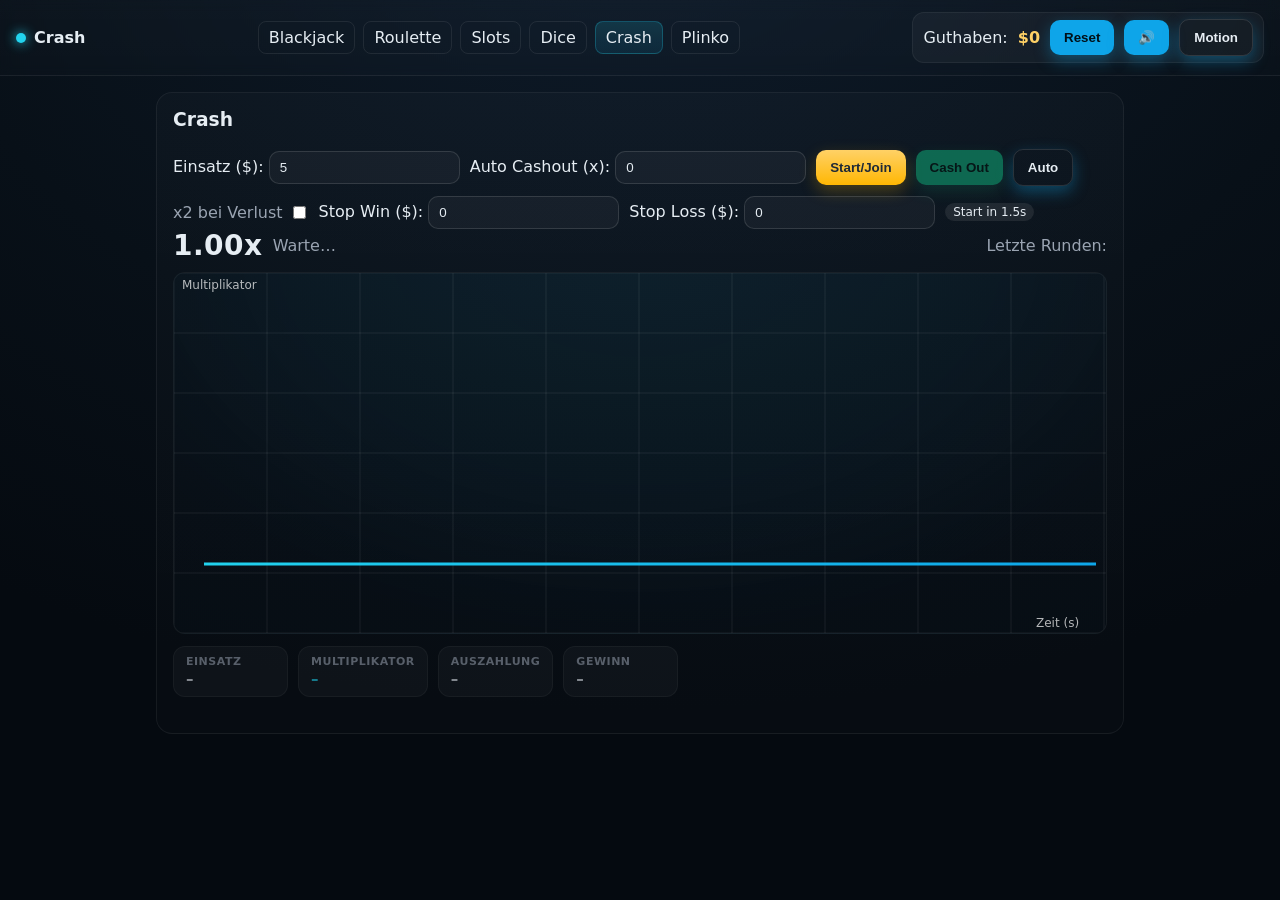
==== commit 6146952a: "Enhance Crash game with structured result display and update payout calculations for precision" ====
--- a/crash.html
+++ b/crash.html
@@ -34,6 +34,14 @@
       .muted { color: var(--muted); }
       .msg { min-height:20px; font-weight:700 }
       .badge { padding:2px 8px; border-radius:999px; background: rgba(255,255,255,0.08); font-size:12px }
+  .result-box{ display:flex; flex-wrap:wrap; gap:10px; margin-top:12px; align-items:center }
+  .result-box .block{ background: rgba(255,255,255,.05); border:1px solid rgba(255,255,255,.08); padding:8px 12px; border-radius:12px; display:grid; gap:2px; min-width:115px }
+  .result-box .block h4{ margin:0; font-size:11px; font-weight:600; text-transform:uppercase; letter-spacing:.5px; color: var(--muted) }
+  .result-box .val{ font-size:15px; font-weight:700 }
+  .result-box.win .profit .val{ color: var(--ok) }
+  .result-box.loss .profit .val{ color: var(--danger) }
+  .result-box .mult .val{ color: var(--accent) }
+  .result-box.empty{ opacity:.55 }
 
   .crash { display:flex; align-items:center; gap:12px; justify-content:space-between; }
       .crash .mult { font-size: 28px; font-weight: 900; letter-spacing: .5px }
@@ -67,6 +75,7 @@
         <a href="slots.html">Slots</a>
         <a href="dice.html">Dice</a>
         <a href="crash.html" class="active">Crash</a>
+        <a href="plinko.html">Plinko</a>
       </nav>
       <div class="balance">
         <span>Guthaben:</span>
@@ -99,6 +108,12 @@
         </div>
         <div class="last-results" id="cr-last"></div>
         <div class="chart-wrap"><canvas id="cr-chart"></canvas></div>
+        <div class="result-box empty" id="cr-result" aria-live="polite">
+          <div class="block bet"><h4>Einsatz</h4><div class="val" id="cr-res-bet">–</div></div>
+          <div class="block mult"><h4>Multiplikator</h4><div class="val" id="cr-res-mult">–</div></div>
+          <div class="block payout"><h4>Auszahlung</h4><div class="val" id="cr-res-payout">–</div></div>
+          <div class="block profit"><h4>Gewinn</h4><div class="val" id="cr-res-profit">–</div></div>
+        </div>
         <div class="msg" id="cr-msg"></div>
       </section>
       <canvas id="fx-canvas"></canvas>
@@ -138,6 +153,8 @@
   let countdownMs=3000; let countdownStart=performance.now();
   // Auto mode controls
   let autoMode=false; let autoBaseBet=5; let lastOutcome=null; let lastBetValue=0; let sessionStartBank=bankroll; let sessionProfit=0;
+  // Gewinnanzeige Elemente
+  const resBox=$('#cr-result'); const resBet=$('#cr-res-bet'); const resMult=$('#cr-res-mult'); const resPayout=$('#cr-res-payout'); const resProfit=$('#cr-res-profit');
 
       // Gewinnchancen-Tuning: spätere Busts, höhere Mindest-Multiplikatoren
       const RTP_TUNE = { minX: 1.20, tailExp: 0.38, biasK: 1.3 };
@@ -211,6 +228,8 @@
         target = randomCrash(); cashed=false; joined=false; bet=0; autoX=0; setPhase('betting');
         countdownMs = 3000; countdownStart = performance.now(); countEl.textContent = 'Start in 3.0s';
         startBtn.disabled=false; cashBtn.disabled=true; msg.textContent='';
+        // Reset strukturierte Gewinnanzeige
+        if(resBox){ resBox.classList.add('empty'); resBox.classList.remove('win','loss'); resBet.textContent='–'; resMult.textContent='–'; resPayout.textContent='–'; resProfit.textContent='–'; }
         // Auto-join if enabled
         if(autoMode){
           // figure next bet
@@ -230,7 +249,7 @@
 
       function endBust(){
         setPhase('bust'); rounds.push(target); updateLast();
-        if(joined && !cashed){ msg.textContent='Bust – Verlust.'; Sound.play('lose'); lastOutcome='loss'; lastBetValue=bet; sessionProfit = bankroll - sessionStartBank; checkAutoStops(); }
+        if(joined && !cashed){ msg.textContent='Bust – Verlust.'; Sound.play('lose'); lastOutcome='loss'; lastBetValue=bet; sessionProfit = bankroll - sessionStartBank; updateResultDisplay(false); checkAutoStops(); }
         startBtn.disabled=true; cashBtn.disabled=true; // kurze Pause, dann neue Runde
         setTimeout(startRound, 2200);
       }
@@ -256,7 +275,40 @@
         raf = requestAnimationFrame(loop);
       }
 
-      function doCashout(){ if(phase!=='live' || !joined || cashed) return; cashed = true; const payout = Math.floor(bet*mult); credit(payout); msg.textContent='Cash Out '+fmt(payout-bet)+' ('+mult.toFixed(2)+'x)'; Sound.play('cash'); if(mult>=5 || (payout-bet)>=100) FX.burst(1.1); cashBtn.disabled=true; lastOutcome='win'; lastBetValue=bet; sessionProfit = bankroll - sessionStartBank; checkAutoStops(); }
+  // Strukturierte Darstellung aktualisieren
+  // Präzisere Auszahlung (Cent-Genau) statt Abrunden auf ganze Dollar
+  function updateResultDisplay(isWin){
+    if(!resBox) return;
+    resBox.classList.remove('empty','win','loss');
+    resBox.classList.add(isWin?'win':'loss');
+    resBet.textContent=bet?fmt(bet):'–';
+    resMult.textContent=mult.toFixed(2)+'x';
+    if(isWin){
+      const raw = bet*mult;
+      const payout = Math.round(raw*100)/100; // Cent-Genau
+      resPayout.textContent = fmt(payout);
+      const profit = Math.round((payout-bet)*100)/100;
+      resProfit.textContent = (profit>=0?'+':'') + fmt(profit).replace('$','');
+    } else {
+      resPayout.textContent = '$0';
+      resProfit.textContent = '−'+fmt(bet).replace('$','');
+    }
+  }
+  function doCashout(){
+    if(phase!=='live' || !joined || cashed) return;
+    cashed = true;
+    const raw = bet*mult;
+    const payout = Math.round(raw*100)/100; // Cent-Genau
+    credit(payout);
+    Sound.play('cash');
+    const profit = payout - bet;
+    if(mult>=5 || profit>=100) FX.burst(1.1);
+    cashBtn.disabled=true;
+    lastOutcome='win'; lastBetValue=bet; sessionProfit = bankroll - sessionStartBank;
+    updateResultDisplay(true);
+    msg.textContent='Auszahlung erhalten ('+mult.toFixed(2)+'x)';
+    checkAutoStops();
+  }
 
       function tryJoin(){
         if(phase!=='betting') return false;
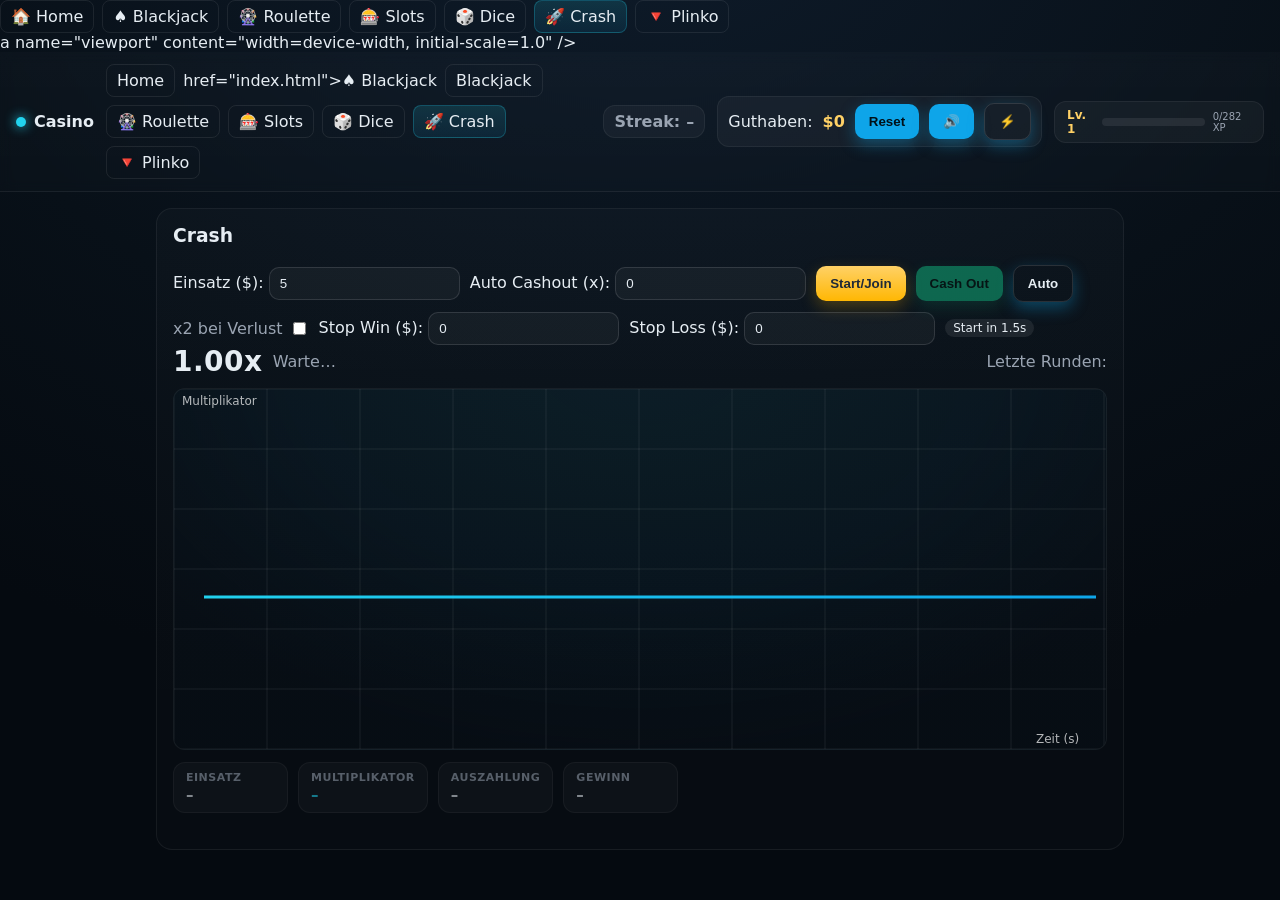
==== commit 1d8e8781: "Add Blackjack game and standard casino navbar template - Implemented the complete Blackjack game in " ====
--- a/crash.html
+++ b/crash.html
@@ -1,8 +1,15 @@
 <!DOCTYPE html>
 <html lang="de">
   <head>
-    <meta charset="UTF-8" />
-    <meta name="viewport" content="width=device-width, initial-scale=1.0" />
+    <meta charset="UTF-8" />      <nav class="nav">
+        <a href="home.html">🏠 Home</a>
+        <a href="index.html">♠️ Blackjack</a>
+        <a href="roulette.html">🎡 Roulette</a>
+        <a href="slots.html">🎰 Slots</a>
+        <a href="dice.html">🎲 Dice</a>
+        <a href="crash.html" class="active">🚀 Crash</a>
+        <a href="plinko.html">🔻 Plinko</a>
+      </nav>a name="viewport" content="width=device-width, initial-scale=1.0" />
     <title>Crash</title>
     <style>
       :root { --bg:#0a0f12; --panel:#0e1520; --muted:#9aa4b2; --text:#e6edf3; --accent:#22d3ee; --accent-2:#0ea5e9; --danger:#ef4444; --ok:#10b981; --gold:#ffd166; }
@@ -68,21 +75,25 @@
   </head>
   <body>
     <header class="topbar">
-      <div class="brand"><span class="dot"></span> <span>Crash</span></div>
+      <div class="brand">
+        <span class="dot"></span> 
+        <span>Casino</span>
+      </div>
       <nav class="nav">
-        <a href="index.html">Blackjack</a>
-        <a href="roulette.html">Roulette</a>
-        <a href="slots.html">Slots</a>
-        <a href="dice.html">Dice</a>
-        <a href="crash.html" class="active">Crash</a>
-        <a href="plinko.html">Plinko</a>
+        <a href="home.html"> Home</a> href="index.html">♠️ Blackjack</a>
+        <a href="index.html"> Blackjack</a>
+        <a href="roulette.html">🎡 Roulette</a>
+        <a href="slots.html">🎰 Slots</a>
+        <a href="dice.html">🎲 Dice</a>
+        <a href="crash.html" class="active">🚀 Crash</a>
+        <a href="plinko.html">🔻 Plinko</a>
       </nav>
       <div class="balance">
         <span>Guthaben:</span>
         <span class="amount" id="bankroll">$1,000</span>
-        <button class="btn" id="reset-bank">Reset</button>
-        <button class="btn" id="mute-toggle" aria-pressed="false" title="Ton an/aus">🔊</button>
-        <button class="btn ghost" id="motion-toggle" title="Animationen reduzieren">Motion</button>
+        <button class="btn secondary" id="reset-bank">Reset</button>
+        <button class="btn secondary" id="mute-toggle" aria-pressed="false" title="Ton an/aus">🔊</button>
+        <button class="btn ghost" id="motion-toggle" title="Animationen reduzieren">⚡</button>
       </div>
     </header>
     <main>
@@ -249,7 +260,10 @@
 
       function endBust(){
         setPhase('bust'); rounds.push(target); updateLast();
-        if(joined && !cashed){ msg.textContent='Bust – Verlust.'; Sound.play('lose'); lastOutcome='loss'; lastBetValue=bet; sessionProfit = bankroll - sessionStartBank; updateResultDisplay(false); checkAutoStops(); }
+        if(joined && !cashed){ 
+          msg.textContent='Bust – Verlust.'; Sound.play('lose'); lastOutcome='loss'; lastBetValue=bet; sessionProfit = bankroll - sessionStartBank; updateResultDisplay(false); checkAutoStops(); 
+          if(window.CasinoAddictive){CasinoAddictive.Streak.lose(); CasinoAddictive.Stats.recordLoss(bet);}
+        }
         startBtn.disabled=true; cashBtn.disabled=true; // kurze Pause, dann neue Runde
         setTimeout(startRound, 2200);
       }
@@ -307,6 +321,7 @@
     lastOutcome='win'; lastBetValue=bet; sessionProfit = bankroll - sessionStartBank;
     updateResultDisplay(true);
     msg.textContent='Auszahlung erhalten ('+mult.toFixed(2)+'x)';
+    if(window.CasinoAddictive){CasinoAddictive.Streak.win(); CasinoAddictive.Level.addXP(Math.floor(profit)); CasinoAddictive.Stats.recordWin(payout, profit); if(mult>=10) CasinoAddictive.screenShake(1.2);}
     checkAutoStops();
   }
 
@@ -315,6 +330,7 @@
         const v = Math.max(1, Math.floor(Number(betIn.value)||0)); if(v>bankroll){ msg.textContent='Zu wenig Guthaben.'; return false; }
         bet = v; autoX = Math.max(0, Number(autoIn.value)||0);
         credit(-bet); Sound.play('click'); joined=true; startBtn.disabled=true; cashBtn.disabled=false; msg.textContent='Einsatz platziert'; countEl.textContent='Warte…';
+        if(window.CasinoAddictive){CasinoAddictive.Stats.recordBet(bet);}
         return true;
       }
 
@@ -339,5 +355,7 @@
       startRound();
       raf = requestAnimationFrame(loop);
     </script>
+    <script src="casino-addictive.js"></script>
   </body>
 </html>
+
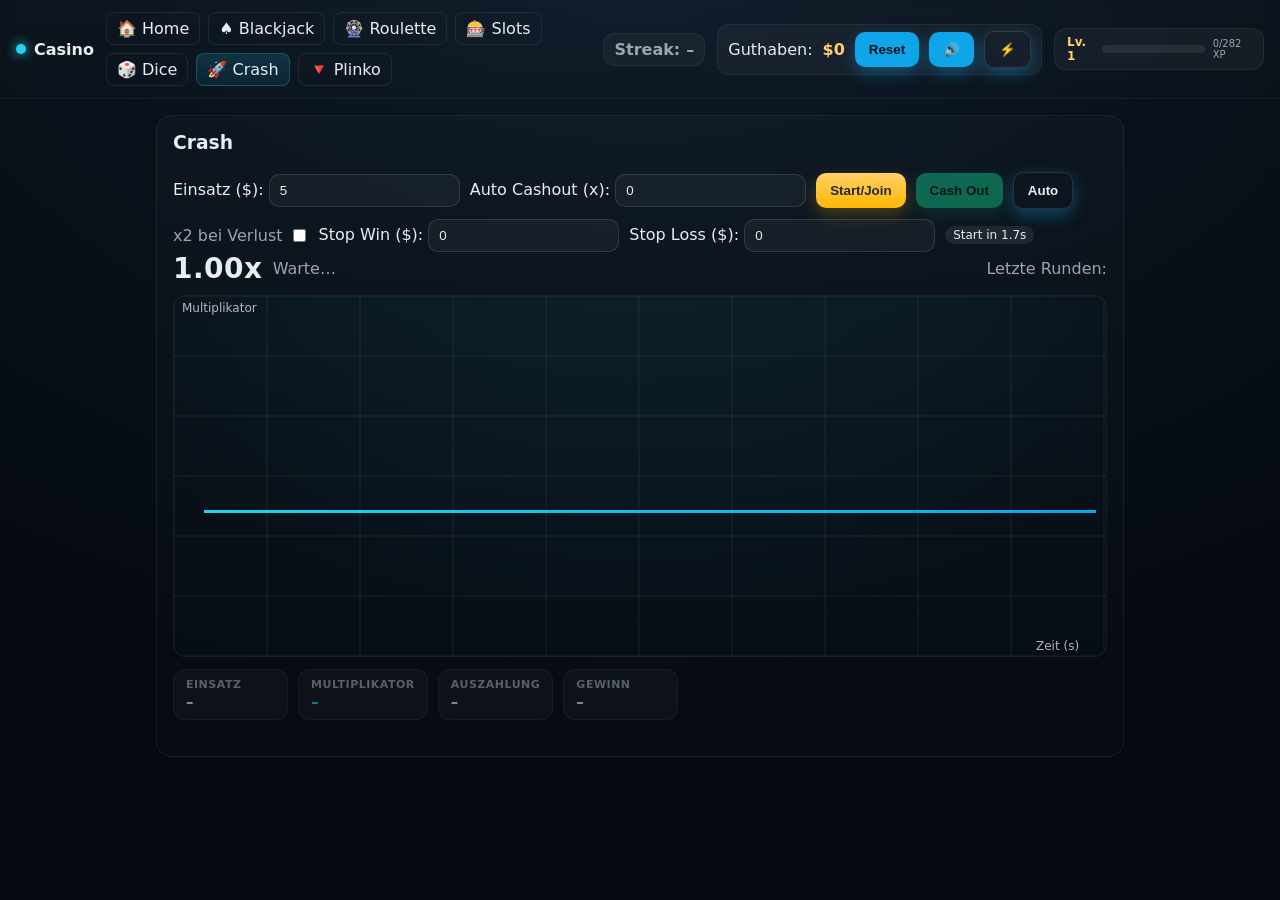
==== commit 3908cbad: "Implement feature X to enhance user experience and fix bug Y in module Z" ====
--- a/crash.html
+++ b/crash.html
@@ -1,16 +1,9 @@
 <!DOCTYPE html>
 <html lang="de">
   <head>
-    <meta charset="UTF-8" />      <nav class="nav">
-        <a href="home.html">🏠 Home</a>
-        <a href="index.html">♠️ Blackjack</a>
-        <a href="roulette.html">🎡 Roulette</a>
-        <a href="slots.html">🎰 Slots</a>
-        <a href="dice.html">🎲 Dice</a>
-        <a href="crash.html" class="active">🚀 Crash</a>
-        <a href="plinko.html">🔻 Plinko</a>
-      </nav>a name="viewport" content="width=device-width, initial-scale=1.0" />
-    <title>Crash</title>
+    <meta charset="UTF-8" />
+    <meta name="viewport" content="width=device-width, initial-scale=1.0" />
+    <title>Crash - Casino</title>
     <style>
       :root { --bg:#0a0f12; --panel:#0e1520; --muted:#9aa4b2; --text:#e6edf3; --accent:#22d3ee; --accent-2:#0ea5e9; --danger:#ef4444; --ok:#10b981; --gold:#ffd166; }
       *{box-sizing:border-box}
@@ -80,8 +73,8 @@
         <span>Casino</span>
       </div>
       <nav class="nav">
-        <a href="home.html"> Home</a> href="index.html">♠️ Blackjack</a>
-        <a href="index.html"> Blackjack</a>
+        <a href="home.html">🏠 Home</a>
+        <a href="index.html">♠️ Blackjack</a>
         <a href="roulette.html">🎡 Roulette</a>
         <a href="slots.html">🎰 Slots</a>
         <a href="dice.html">🎲 Dice</a>
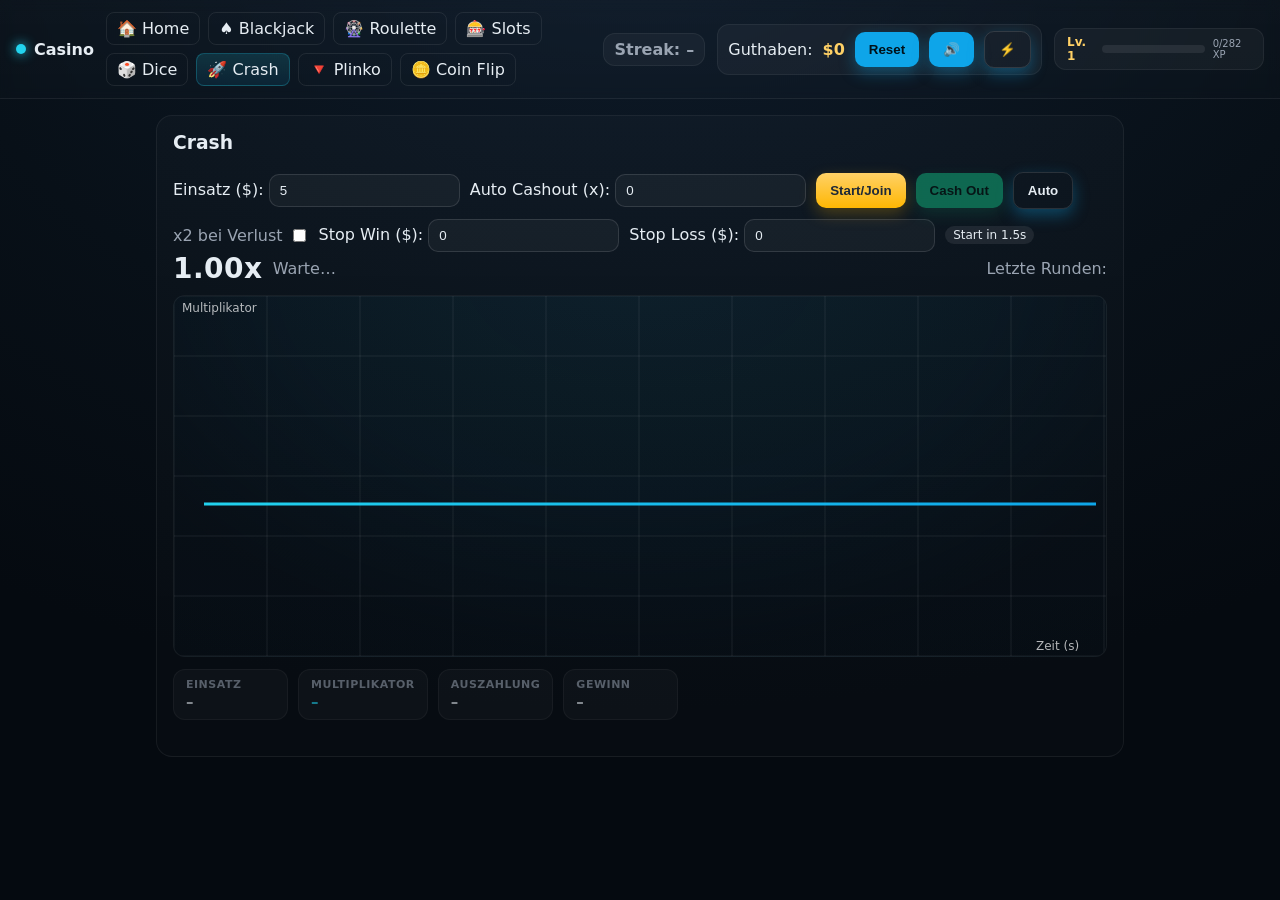
==== commit 35d16330: "Add coin flip game with fair 50/50 odds Co-authored-by: chri0086 <120749404+chri0086@users.noreply.g" ====
--- a/crash.html
+++ b/crash.html
@@ -80,6 +80,7 @@
         <a href="dice.html">🎲 Dice</a>
         <a href="crash.html" class="active">🚀 Crash</a>
         <a href="plinko.html">🔻 Plinko</a>
+        <a href="coinflip.html">🪙 Coin Flip</a>
       </nav>
       <div class="balance">
         <span>Guthaben:</span>
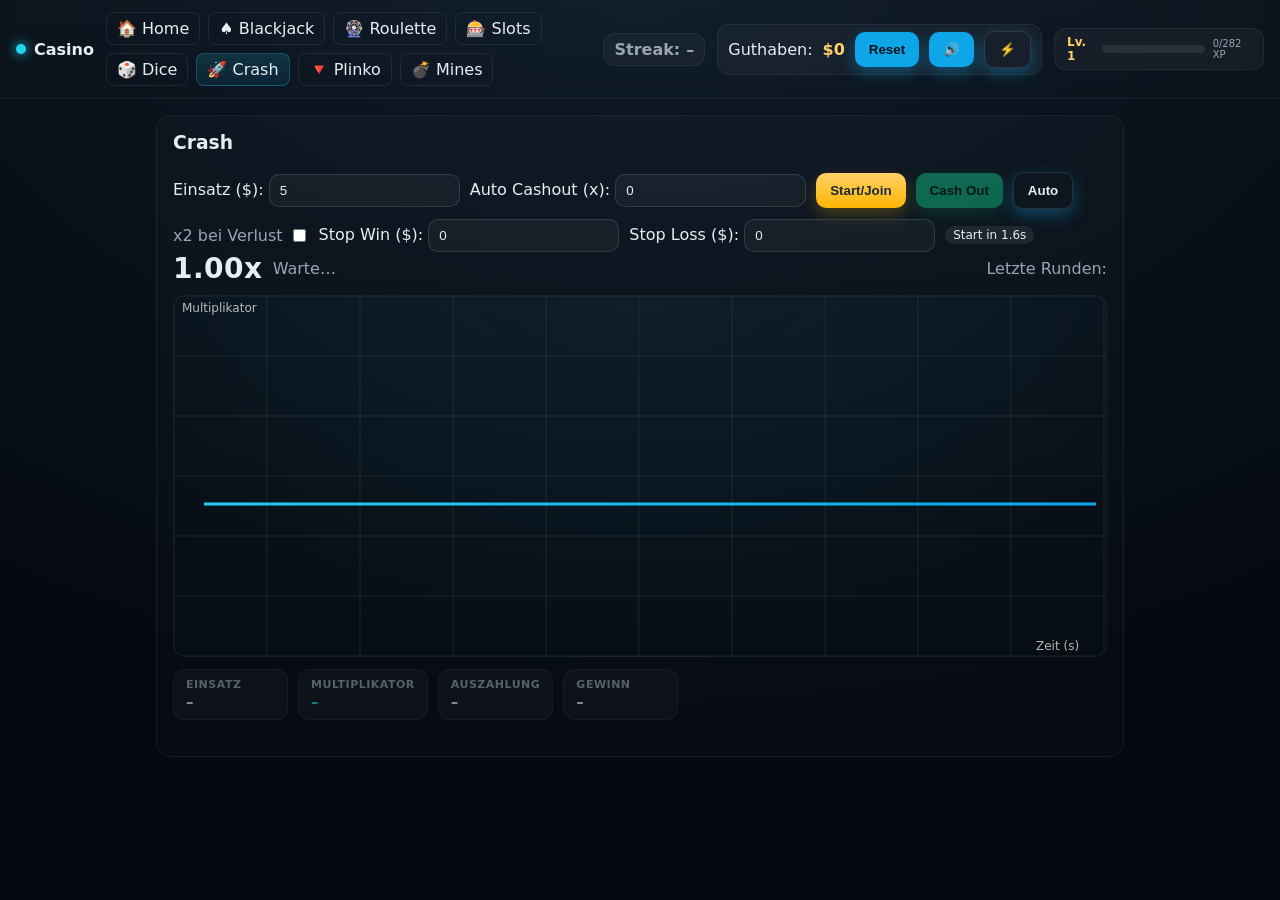
==== commit cea4cf6a: "Add Mines game and update navigation Co-authored-by: chri0086 <120749404+chri0086@users.noreply.gith" ====
--- a/crash.html
+++ b/crash.html
@@ -80,7 +80,7 @@
         <a href="dice.html">🎲 Dice</a>
         <a href="crash.html" class="active">🚀 Crash</a>
         <a href="plinko.html">🔻 Plinko</a>
-        <a href="coinflip.html">🪙 Coin Flip</a>
+        <a href="mines.html">💣 Mines</a>
       </nav>
       <div class="balance">
         <span>Guthaben:</span>
